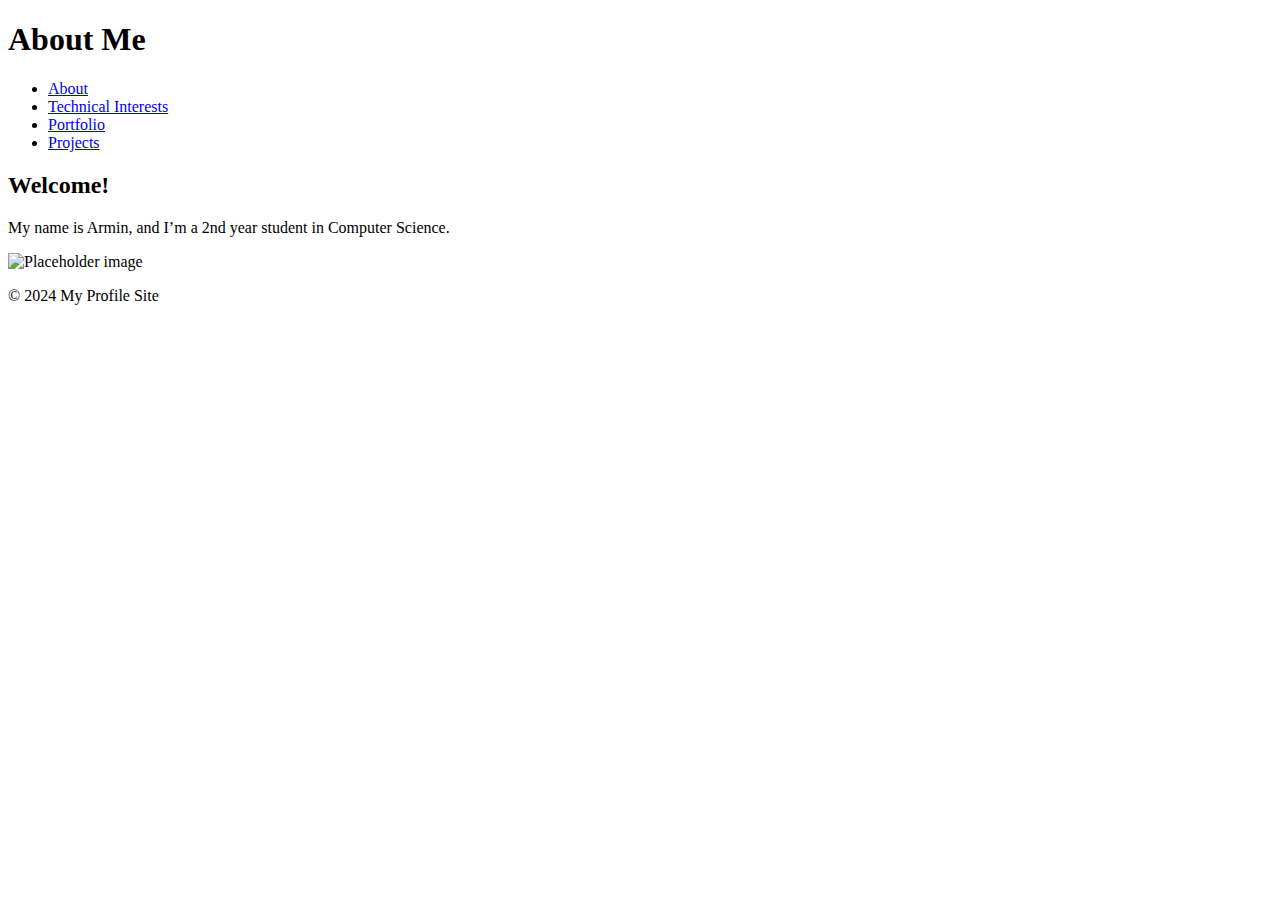
==== index.html @ 212d7f30 "Update index.html" ====
<!DOCTYPE html>
<html lang="en">
<head>
  <meta charset="UTF-8">
  <meta name="viewport" content="width=device-width, initial-scale=1.0">
  <title>About Me</title>
  <link rel="stylesheet" href="css/style.css">
</head>
<body>
  <header>
    <h1>About Me</h1>
    <nav>
      <ul>
        <li><a href="index.html">About</a></li>
        <li><a href="technical-interests.html">Technical Interests</a></li>
        <li><a href="portfolio.html">Portfolio</a></li>
        <li><a href="project-details.html">Projects</a></li>
      </ul>
    </nav>
  </header>
  <main>
    <section>
      <h2>Welcome!</h2>
      <p>My name is Armin, and I’m a 2nd year student in Computer Science.</p>
      <img src="img/placeholder.png" alt="Placeholder image">
    </section>
  </main>
  <footer>
    <p>© 2024 My Profile Site</p>
  </footer>
</body>
</html>
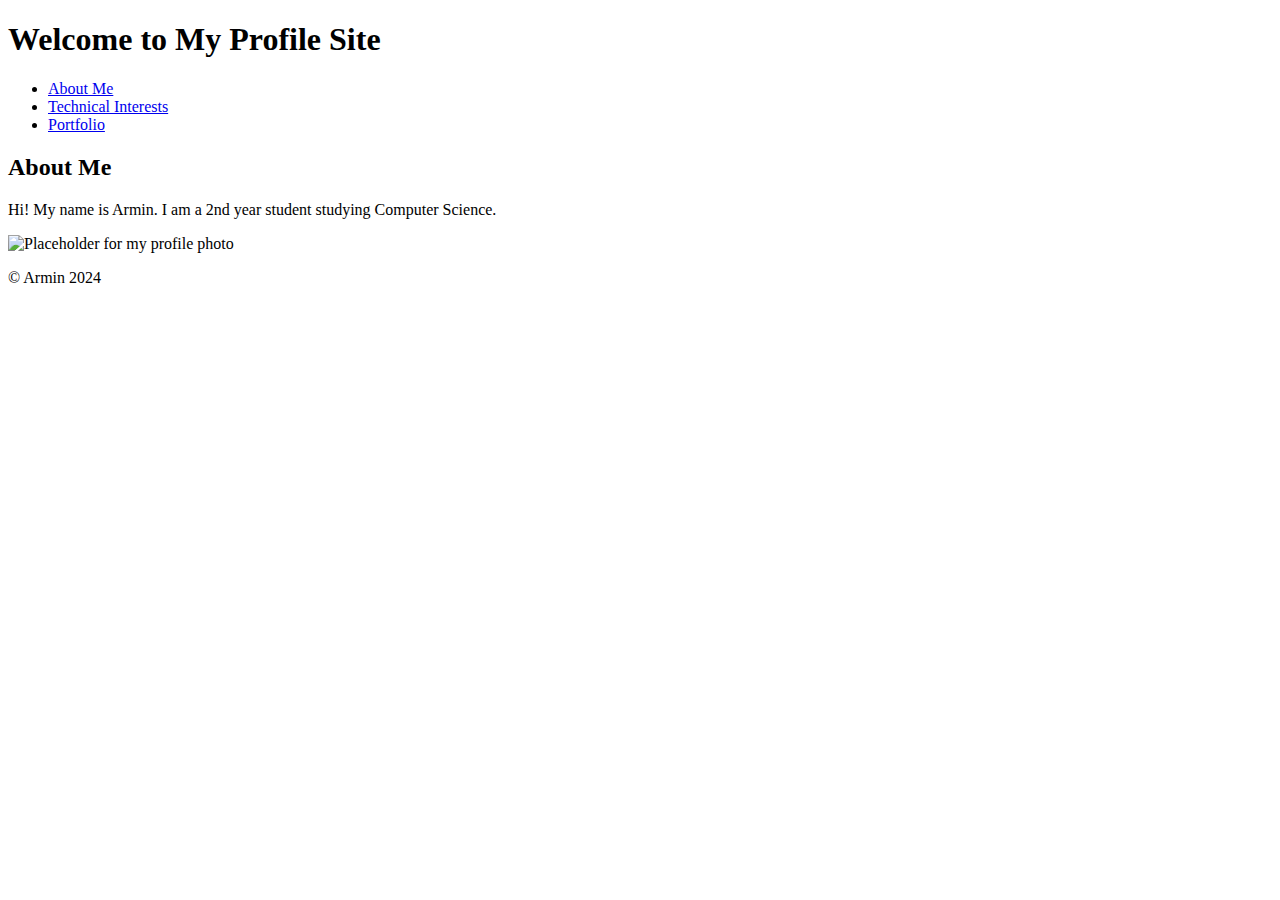
==== commit b05b2534: "Coded Pages" ====
--- a/index.html
+++ b/index.html
@@ -1,32 +1,33 @@
 <!DOCTYPE html>
 <html lang="en">
 <head>
-  <meta charset="UTF-8">
-  <meta name="viewport" content="width=device-width, initial-scale=1.0">
-  <title>About Me</title>
-  <link rel="stylesheet" href="css/style.css">
+    <meta charset="UTF-8">
+    <meta name="viewport" content="width=device-width, initial-scale=1.0">
+    <meta name="description" content="Portfolio site.">
+    <title>About Me</title>
+    <link rel="stylesheet" href="css/styles.css">
 </head>
 <body>
-  <header>
-    <h1>About Me</h1>
-    <nav>
-      <ul>
-        <li><a href="index.html">About</a></li>
-        <li><a href="technical-interests.html">Technical Interests</a></li>
-        <li><a href="portfolio.html">Portfolio</a></li>
-        <li><a href="project-details.html">Projects</a></li>
-      </ul>
-    </nav>
-  </header>
-  <main>
-    <section>
-      <h2>Welcome!</h2>
-      <p>My name is Armin, and I’m a 2nd year student in Computer Science.</p>
-      <img src="img/placeholder.png" alt="Placeholder image">
-    </section>
-  </main>
-  <footer>
-    <p>© 2024 My Profile Site</p>
-  </footer>
+    <header>
+        <h1>Welcome to My Profile Site</h1>
+        <nav>
+            <ul>
+                <li><a href="index.html">About Me</a></li>
+                <li><a href="technical.html">Technical Interests</a></li>
+                <li><a href="portfolio.html">Portfolio</a></li>
+            </ul>
+        </nav>
+    </header>
+    <main>
+        <section id="about">
+            <h2>About Me</h2>
+            <p>Hi! My name is Armin. I am a 2nd year student studying Computer Science.</p>
+            <img src="images/placeholder.jpg" alt="Placeholder for my profile photo" />
+        </section>
+    </main>
+    <footer>
+        <p>© Armin 2024</p>
+    </footer>
+    <script src="js/scripts.js"></script>
 </body>
 </html>
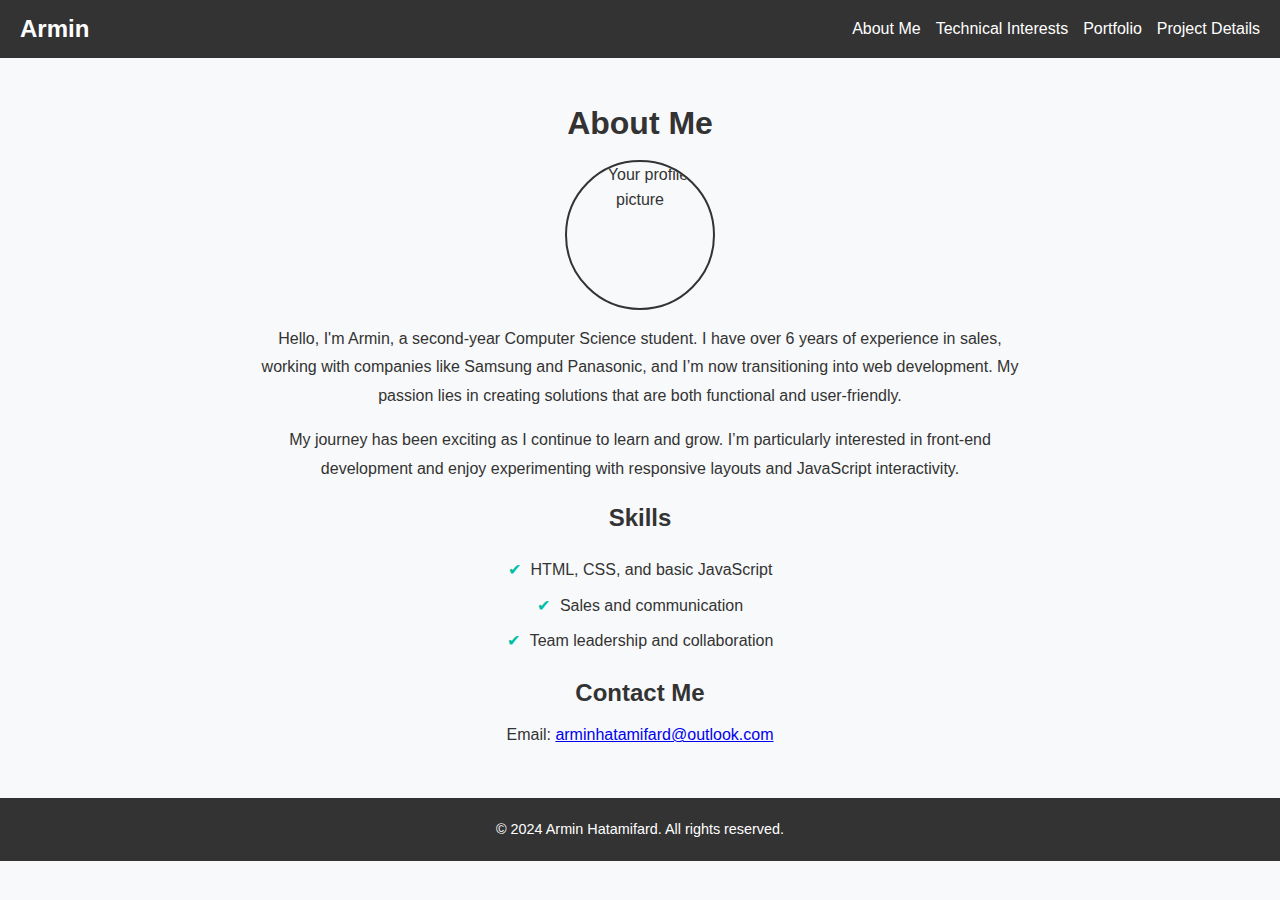
==== commit 2b05aaa4: "about.html changed to index.html" ====
--- a/index.html
+++ b/index.html
@@ -3,31 +3,47 @@
 <head>
     <meta charset="UTF-8">
     <meta name="viewport" content="width=device-width, initial-scale=1.0">
-    <meta name="description" content="Portfolio site.">
     <title>About Me</title>
-    <link rel="stylesheet" href="css/styles.css">
+    <link rel="stylesheet" href="css/style.css">
 </head>
 <body>
     <header>
-        <h1>Welcome to My Profile Site</h1>
-        <nav>
-            <ul>
-                <li><a href="index.html">About Me</a></li>
+        <nav class="navbar">
+            <div class="logo">Armin</div>
+            <ul class="nav-links">
+                <li><a href="about.html">About Me</a></li>
                 <li><a href="technical.html">Technical Interests</a></li>
                 <li><a href="portfolio.html">Portfolio</a></li>
+                <li><a href="project.html">Project Details</a></li>
             </ul>
         </nav>
     </header>
     <main>
-        <section id="about">
-            <h2>About Me</h2>
-            <p>Hi! My name is Armin. I am a 2nd year student studying Computer Science.</p>
-            <img src="images/placeholder.jpg" alt="Placeholder for my profile photo" />
+        <section class="about">
+            <h1>About Me</h1>
+            <div class="profile-container">
+                <img src="img/profile.jpg" alt="Your profile picture">
+                <p>
+                    Hello, I'm Armin, a second-year Computer Science student. 
+                    I have over 6 years of experience in sales, working with companies like Samsung and Panasonic, 
+                    and I’m now transitioning into web development. My passion lies in creating solutions that are both functional and user-friendly.
+                </p>
+                <p>
+                    My journey has been exciting as I continue to learn and grow. I’m particularly interested in front-end development and enjoy experimenting with responsive layouts and JavaScript interactivity.
+                </p>
+            </div>
+            <h2>Skills</h2>
+            <ul class="skills-list">
+                <li>HTML, CSS, and basic JavaScript</li>
+                <li>Sales and communication</li>
+                <li>Team leadership and collaboration</li>
+            </ul>
+            <h2>Contact Me</h2>
+            <p>Email: <a href="arminhatamifard@outlook.com">arminhatamifard@outlook.com</a></p>
         </section>
     </main>
     <footer>
-        <p>© Armin 2024</p>
+        <p>© 2024 Armin Hatamifard. All rights reserved.</p>
     </footer>
-    <script src="js/scripts.js"></script>
 </body>
 </html>
--- a/css/style.css
+++ b/css/style.css
@@ -0,0 +1,146 @@
+/* General Reset */
+* {
+    margin: 0;
+    padding: 0;
+    box-sizing: border-box;
+    font-family: 'Poppins', sans-serif;
+}
+
+/* Body Styling */
+body {
+    background-color: #f8f9fa;
+    color: #333;
+    line-height: 1.6;
+    margin: 0;
+    padding: 0;
+}
+
+.profile-container p {
+    margin: 15px 0;
+    line-height: 1.8;
+}
+
+.skills-list {
+    list-style: none;
+    padding: 0;
+    margin: 20px 0;
+}
+
+.skills-list li {
+    margin-bottom: 10px;
+    font-size: 1rem;
+}
+
+.skills-list li::before {
+    content: "✔"; 
+    color: #00bfa6;
+    margin-right: 10px;
+}
+
+
+
+.profile-container img {
+    width: 150px; 
+    height: 150px;
+    object-fit: cover; 
+    border-radius: 50%;
+    border: 2px solid #333;
+    display: block;
+    margin: 0 auto; 
+}
+
+
+.project-card img {
+    width: 100%;
+    height: auto;
+    border-radius: 5px;
+    margin-bottom: 10px;
+}
+
+.project-details img {
+    width: 100%;
+    height: auto;
+    margin-bottom: 20px;
+    border-radius: 5px;
+}
+
+
+
+/* Header Navigation */
+.navbar {
+    position: sticky;
+    top: 0;
+    background-color: #333;
+    display: flex;
+    justify-content: space-between;
+    align-items: center;
+    padding: 10px 20px;
+}
+
+.navbar .logo {
+    color: white;
+    font-size: 1.5rem;
+    font-weight: bold;
+}
+
+.nav-links {
+    list-style: none;
+    display: flex;
+    gap: 15px;
+}
+
+.nav-links a {
+    color: white;
+    text-decoration: none;
+    font-size: 1rem;
+}
+
+.nav-links a:hover {
+    color: #00bfa6;
+}
+
+/* Section Styling */
+section {
+    padding: 20px;
+    max-width: 800px;
+    margin: 20px auto;
+    text-align: center;
+}
+
+h1, h2 {
+    margin-bottom: 10px;
+}
+
+p {
+    margin: 10px 0;
+}
+
+.project-card {
+    border: 1px solid #ddd;
+    padding: 20px;
+    border-radius: 8px;
+    margin: 15px 0;
+}
+
+.project-card .btn {
+    display: inline-block;
+    padding: 10px 20px;
+    background-color: #00bfa6;
+    color: white;
+    text-decoration: none;
+    border-radius: 5px;
+    margin-top: 10px;
+}
+
+.project-card .btn:hover {
+    background-color: #008f7a;
+}
+
+/* Footer */
+footer {
+    text-align: center;
+    padding: 10px;
+    background-color: #333;
+    color: white;
+    font-size: 0.9rem;
+}
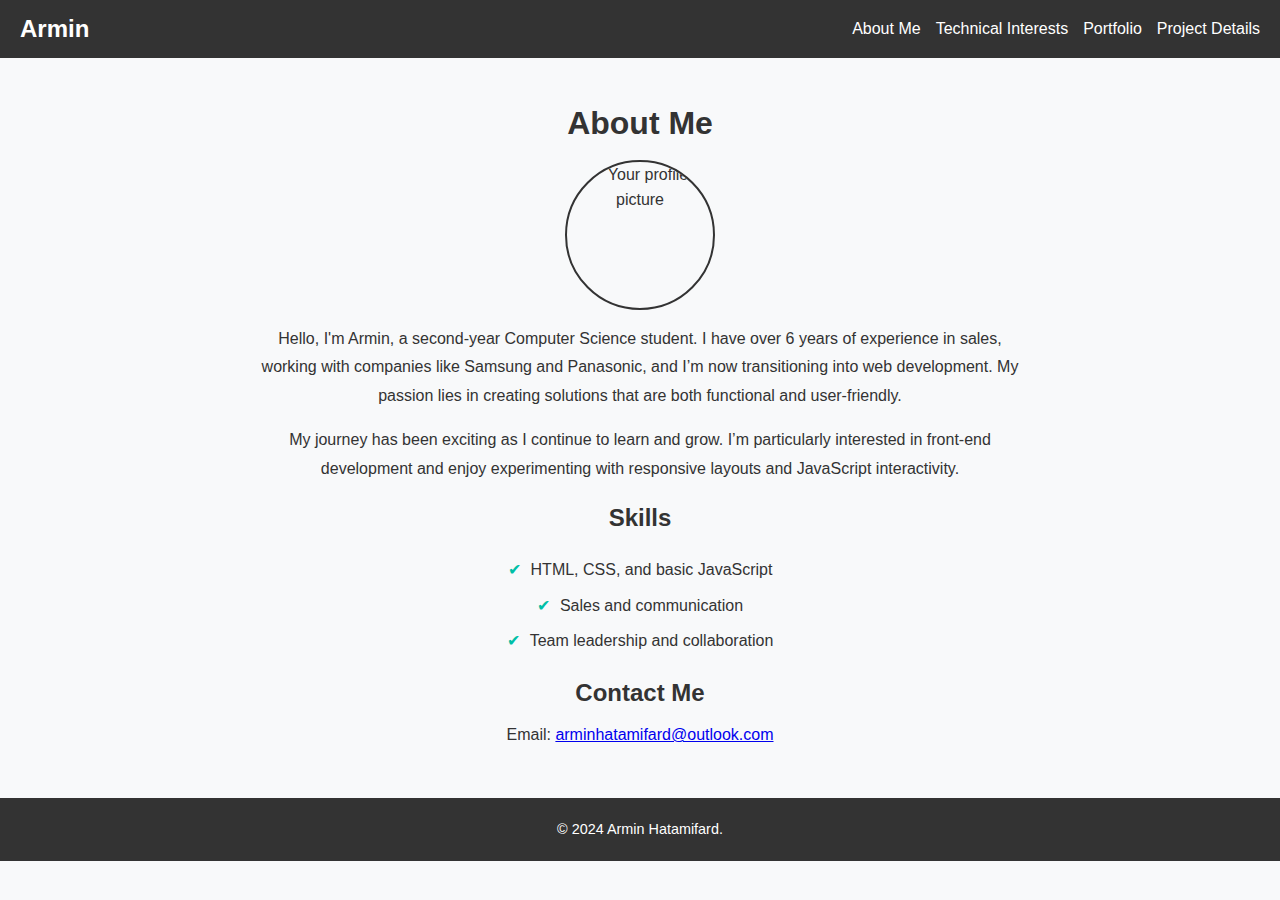
==== commit 08541fc9: "index link modified" ====
--- a/index.html
+++ b/index.html
@@ -11,7 +11,7 @@
         <nav class="navbar">
             <div class="logo">Armin</div>
             <ul class="nav-links">
-                <li><a href="about.html">About Me</a></li>
+                <li><a href="index.html">About Me</a></li>
                 <li><a href="technical.html">Technical Interests</a></li>
                 <li><a href="portfolio.html">Portfolio</a></li>
                 <li><a href="project.html">Project Details</a></li>
@@ -43,7 +43,7 @@
         </section>
     </main>
     <footer>
-        <p>© 2024 Armin Hatamifard. All rights reserved.</p>
+        <p>© 2024 Armin Hatamifard.</p>
     </footer>
 </body>
 </html>
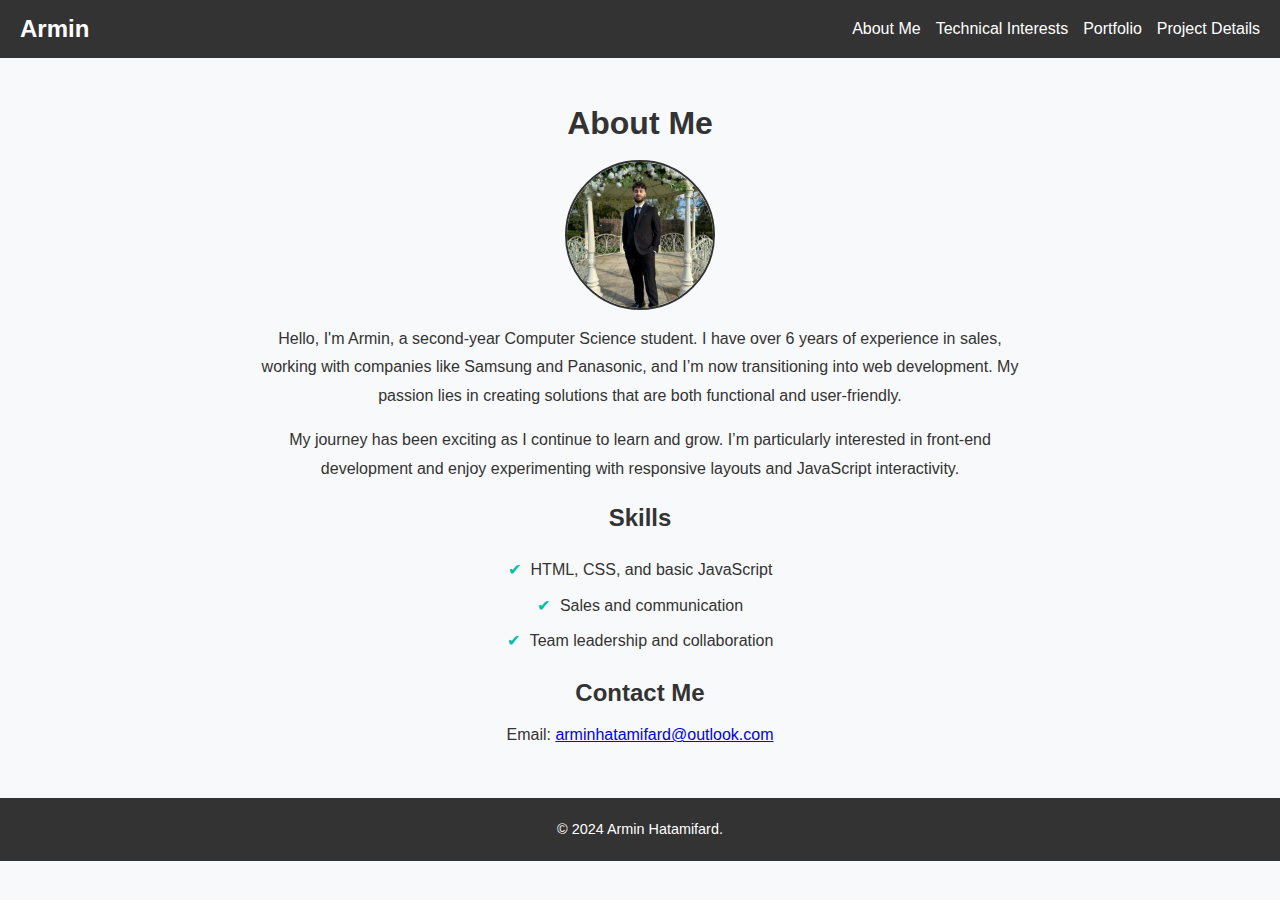
==== commit f57664eb: "Final Version" ====
--- a/index.html
+++ b/index.html
@@ -14,7 +14,7 @@
                 <li><a href="index.html">About Me</a></li>
                 <li><a href="technical.html">Technical Interests</a></li>
                 <li><a href="portfolio.html">Portfolio</a></li>
-                <li><a href="project.html">Project Details</a></li>
+                <li><a href="project1.html">Project Details</a></li>
             </ul>
         </nav>
     </header>
